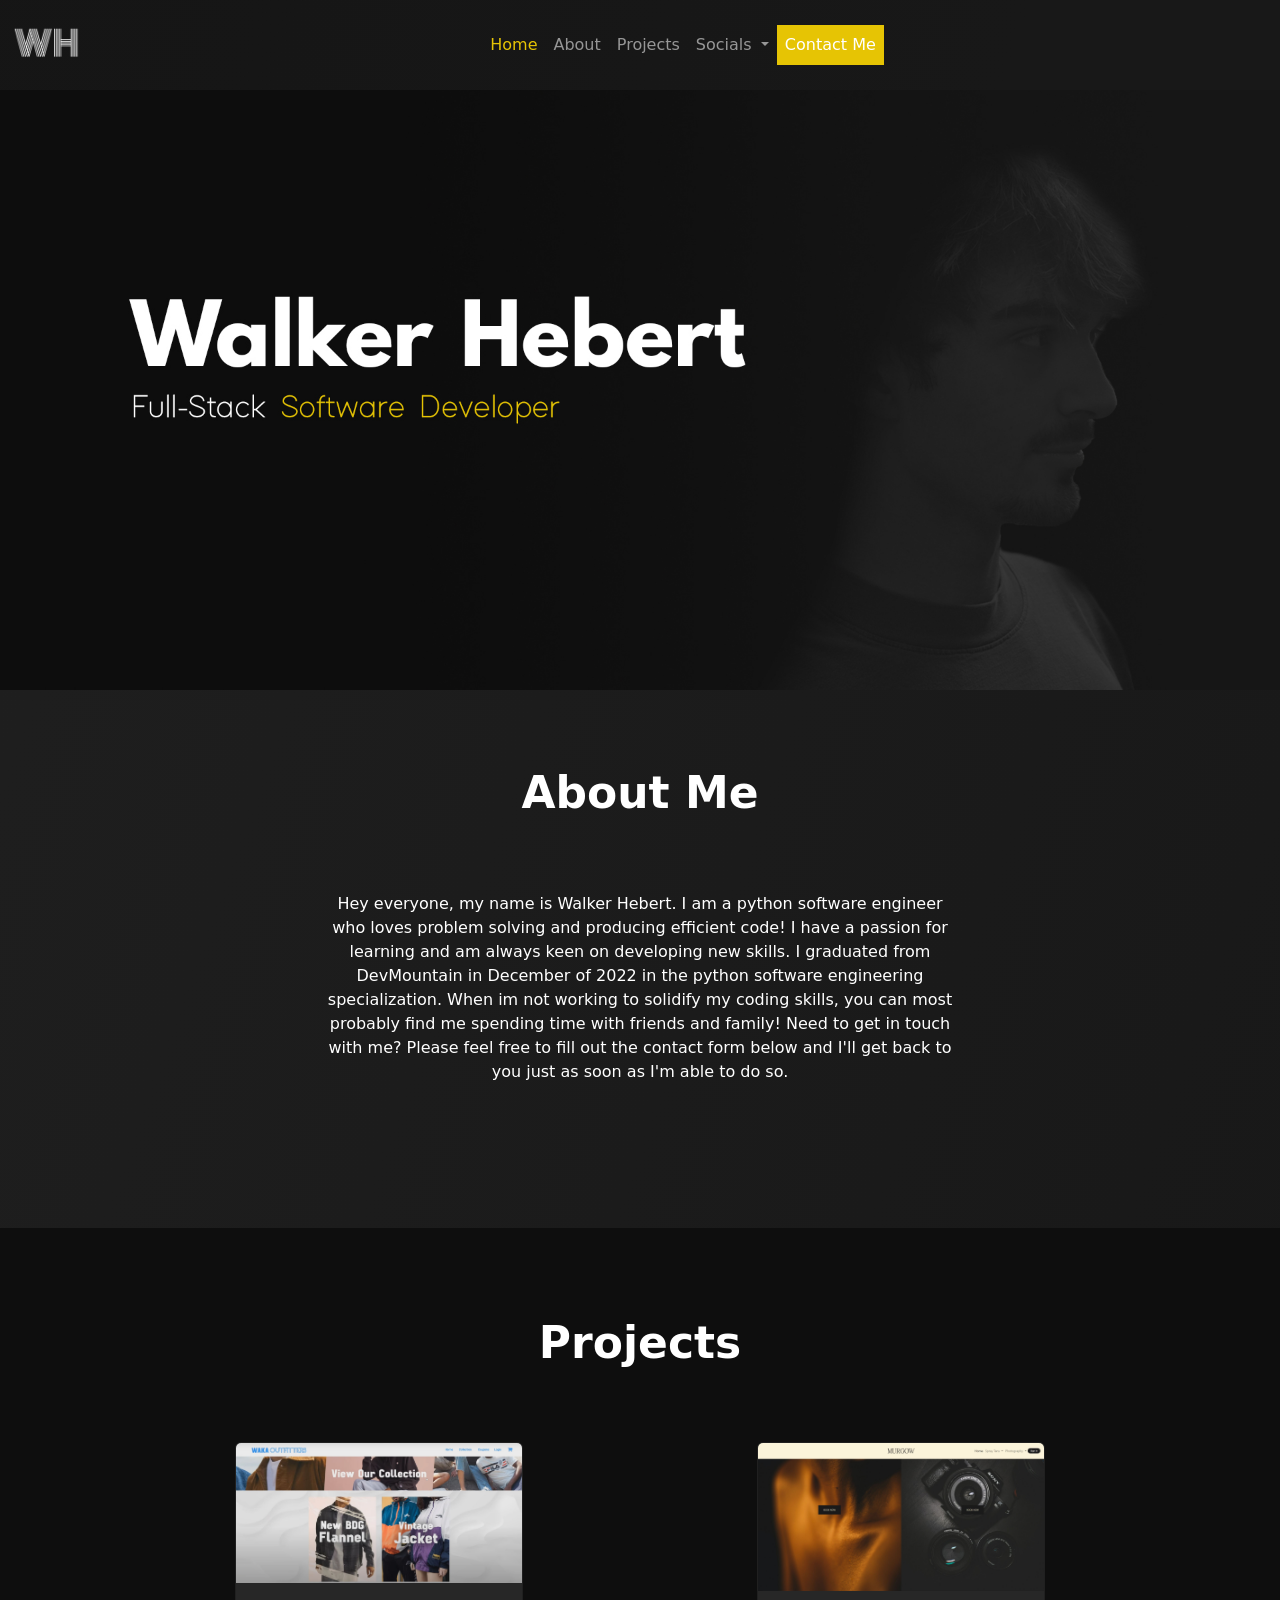
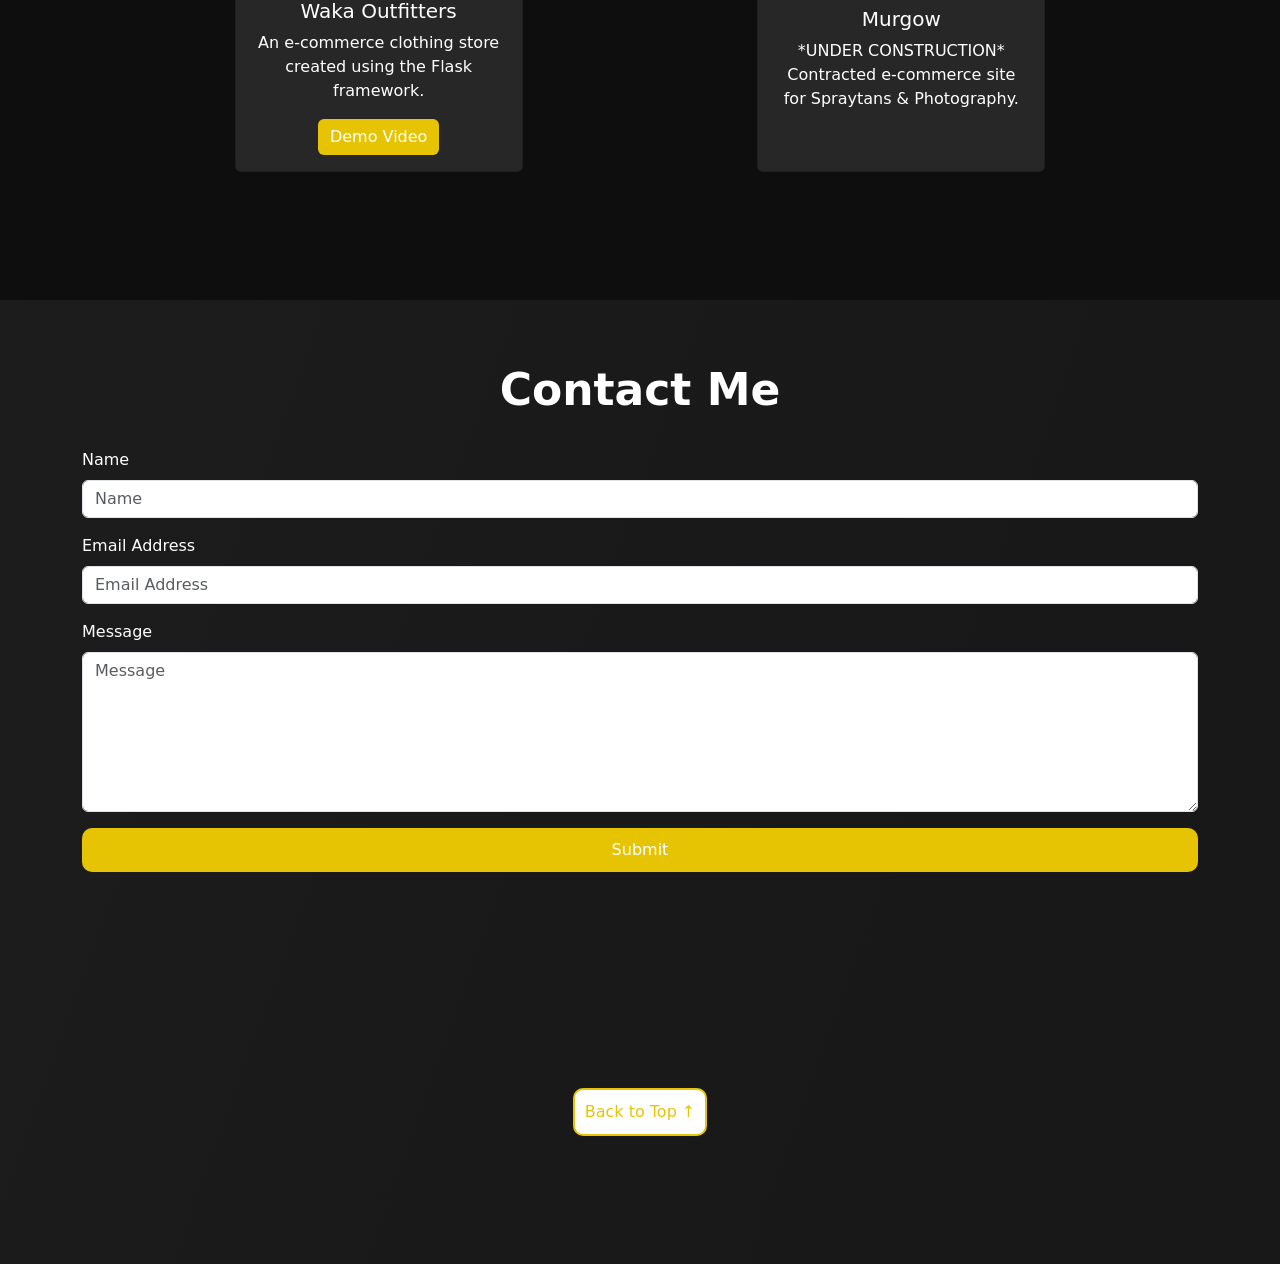
==== index.html @ 9998c640 "another commit" ====
<!DOCTYPE html>
<html lang="en">
<head>
    <meta charset="UTF-8">
    <meta http-equiv="X-UA-Compatible" content="IE=edge">
    <meta name="viewport" content="width=device-width, initial-scale=1.0">
    <link href="https://fonts.googleapis.com/css?family=Quicksand:400,600,700&display=swap" rel="stylesheet">
    <link href="https://cdn.jsdelivr.net/npm/bootstrap@5.3.0-alpha1/dist/css/bootstrap.min.css" rel="stylesheet" integrity="sha384-GLhlTQ8iRABdZLl6O3oVMWSktQOp6b7In1Zl3/Jr59b6EGGoI1aFkw7cmDA6j6gD" crossorigin="anonymous">
    <link rel="stylesheet" href="style.css">
    <link rel="icon" href="/images/wh-logo-layer.png" type="image/x-icon">
    <title> Walker Hebert Portfolio</title>
</head>
<body>
    <header>
        <nav class="navbar navbar-expand-lg navbar navbar-dark" style="background: linear-gradient(109.6deg, rgba(21, 21, 21, 0.93) 11.2%, rgb(24, 24, 24) 78.9%);" id="navbar">
            <div class="container-fluid">
                <a class="navbar-brand" href="index.html"><img src="./images/wh-logo-layer.png" alt="logo" width="70px"></a>
              <button class="navbar-toggler" type="button" data-bs-toggle="collapse" data-bs-target="#navbarNavDropdown" aria-controls="navbarNavDropdown" aria-expanded="false" aria-label="Toggle navigation">
                <span class="navbar-toggler-icon"></span>
              </button>
              <div class="collapse navbar-collapse" id="navbarNavDropdown">
                <ul class="navbar-nav">
                  <div class="left">
                  <li class="nav-item">
                    <a class="nav-link active" id="home" aria-current="page" href="#homee">Home</a>
                  </li>
                </div>
                  <li class="nav-item">
                    <a class="nav-link" href="#aboutm">About</a>
                  </li>
                  <li class="nav-item">
                    <a class="nav-link" href="#proj">Projects</a>
                  </li>
                  <li class="nav-item dropdown">
                    <a class="nav-link dropdown-toggle" href="#" role="button" data-bs-toggle="dropdown" aria-expanded="false">
                      Socials
                    </a>
                    <ul class="dropdown-menu">
                      <li><a class="dropdown-item" href="https://www.linkedin.com/in/walker-hebert-393915248/">LinkedIn</a></li>
                      <li><a class="dropdown-item" href="https://github.com/walkerhebert">GitHub</a></li>
                      <li><a class="dropdown-item" href="https://www.instagram.com/walkerhebertt/?hl=en">Instagram</a></li>
                      <li><a class="dropdown-item" href="https://www.behance.net/walkerhebebc26">Behance</a></li>
                    </ul>
                  </li>
                  <li class="nav-item">
                    <a class="nav-link active" id="contact" href="#contactm">Contact Me</a>
                  </li>
                </ul>
              </div>
            </div>
          </nav>
    </header>

    <div class="full-screen">
    <img src="./images/hero_1.jpg" class="img-fluid" alt="cover" width="100%" id="homee">
    </div>


    <div class="about-bg" id="aboutm">
      <h2>About Me</h2>
    <div class="center">
    <p class="about-txt">Hey everyone, my name is Walker Hebert. I am a python software engineer who loves problem solving and producing efficient code! I have a passion for learning and am always keen on developing new skills. I graduated from DevMountain in December of 2022 in the python software engineering specialization. When im not working to solidify my coding skills, you can most probably find me spending time with friends and family! Need to get in touch with me? Please feel free to fill out the contact form below and I'll get back to you just as soon as I'm able to do so.</p>
    </div>
    </div>

    <div class="proj-bg" id="proj">
    <h2>Projects</h2>

    <div class="cards">
      <div class="pad-bottom">
    <div class="card" style="width: 18rem;">
        <img class="card-img-top" src="./images/waka-outfitters-thumbnail.JPG" alt="Card image cap">
        <div class="card-body">
          <h5 class="card-title">Waka Outfitters</h5>
          <p class="card-text">An e-commerce clothing store created using the Flask framework.</p>
          <a href="#" class="btn btn-primary" id="card-btn">Demo Video</a>
        </div>
      </div>
      </div>
      
      <div class="card" style="width: 18rem;">
        <div class="pad-bottom">
          <img class="card-img-top" src="./images/Murgow Thumbnail.JPG" alt="Card image cap">
          <div class="card-body">
            <h5 class="card-title">Murgow</h5>
            <p class="card-text">*UNDER CONSTRUCTION* <br> Contracted e-commerce site for Spraytans & Photography.</p>
          </div>
        </div>
        </div>
    </div>
  </div>

    <div class="contact-bg" id="contactm">
    <h2>Contact Me</h2>

<div class="container py-4">

    <form id="contactForm" action="https://formsubmit.co/20db6dedb6a5a8f6630018d347968609" method="POST">

      <div class="mb-3">
        <label class="form-label" for="name">Name</label>
        <input class="form-control" id="name" type="text" placeholder="Name" data-sb-validations="required" name="Name" />
      </div>
  
      <div class="mb-3">
        <label class="form-label" for="emailAddress">Email Address</label>
        <input class="form-control" id="emailAddress" type="email" placeholder="Email Address" data-sb-validations="required, email" name="Email" />
      </div>

      <div class="mb-3">
        <label class="form-label" for="message">Message</label>
        <textarea class="form-control" id="message" type="text" placeholder="Message" style="height: 10rem;" data-sb-validations="required" name="Message"></textarea>
      </div>
  
      <div class="d-grid">
        <button class="sub-btn" id="alert-button" type="submit">Submit</button>
      </div>
    </form>
  
  </div>
    </div>

    <div class="center">
    <button class="topBtn" id="topBtn">Back to Top &#8593;</button>
  </div>

    <script src="https://cdn.jsdelivr.net/npm/bootstrap@5.3.0-alpha1/dist/js/bootstrap.bundle.min.js" integrity="sha384-w76AqPfDkMBDXo30jS1Sgez6pr3x5MlQ1ZAGC+nuZB+EYdgRZgiwxhTBTkF7CXvN" crossorigin="anonymous"></script>
    <script src="script.js"></script>
    <script>
      var prevScrollpos = window.pageYOffset;
      window.onscroll = function() {
        var currentScrollPos = window.pageYOffset;
        if (prevScrollpos > currentScrollPos) {
          document.getElementById("navbar").style.top = "0";
        } else {
          document.getElementById("navbar").style.top = "-50px";
        }
        prevScrollpos = currentScrollPos;
      }

      document.getElementById("topBtn").addEventListener("click", function() {
        window.scrollTo({ top: 0, behavior: 'smooth' });
      });
    </script>
</body>
</html>
---- style.css ----
body {
    width: 100%;
    height: 100%;
    background: linear-gradient(109.6deg, rgba(13, 13, 13, 0.93) 11.2%, rgb(24, 24, 24) 78.9%);
    background-repeat: no-repeat;
}

.full-screen {
    max-width: 100%;
    height: auto; 
    text-align: center;
}

.title {
    position: absolute;
    left: 50%;
    transform: translate(-50%, -50%);
    color: white;
  }

.img-fluid {
    object-fit: cover;
    max-width: auto;
}

#navbarNavDropdown {
    justify-content: space-evenly;
}

#home {
    color: #e6c404;
    align-items: left;
}


#contact {
    background-color: #e6c404;
    text-align: center;
}

#contact:hover {
    background-color: #fff;
    color: #e6c404;
}

.nav-link:hover {
    color: #e6c404;
}

.dropdown-item:hover {
    color: #fff;
    background-color: #e6c404;
}

.navbar.navbarNavDropdown {
    justify-content: space-between;
}

h2 {
    color: #fff;
    margin-top: 5%;
    font-weight: 900;
    font-size: 44px;
    text-align: center;
}

.card {
    background-color: rgb(39, 39, 39);
    color: white;
}

#card-btn {
    background-color: #e6c404;
    border: none;
}

.cards {
    display: flex;
    flex-direction: row;
    justify-content: space-evenly;
    padding-top: 5%;
    padding-bottom: 10%;
    text-align: center;
}

.about-txt {
    color: #fff;
    width: 50%;
    text-align: center;
    justify-content: right;
    align-items: center;
}

.center {
    text-align: center !important;
    justify-content: center !important;
    padding-top: 5%;
    padding-bottom: 10%;
    display: flex;
}

.proj-bg {
    background-color: rgb(14, 14, 14);
    padding-top: 2%;
}

.about-bg {
    height: 100%;
    width: 100%;
    padding-top: 1%;
}

.form-label {
    color: #fff;
}

.sub-btn {
    background-color: #e6c404;
    color: #fff;
    border: none;
    padding: 10px;
    border-radius: 10px;
}

.sub-btn:hover {
    background-color: #ffffff;
    color: #e6c404;
}

.contact-bg {
    padding-bottom: 10%;
}

#dismiss-btn {
    justify-content: right !important;
}

#imges {
    object-fit: cover;
    height: 70vh !important;
    width: 100%;
}

.topBtn {
    position: sticky;
    justify-content: center;
    background-color: #fff;
    color: #e6c404;
    border: 2px solid #e6c404;
    padding: 10px;
    border-radius: 10px;
}

.topBtn:hover {
    background-color: #e6c404;
    color: #fff;
}


@media (max-width: 630px) {
    .cards {
        flex-direction: column !important;
        display: flex;
        align-items: center;
        padding-bottom: 10%;
    }

    .pad-bottom {
        padding-bottom: 5%;
    }

    .about-txt {
        width: 80%;
    }
  }
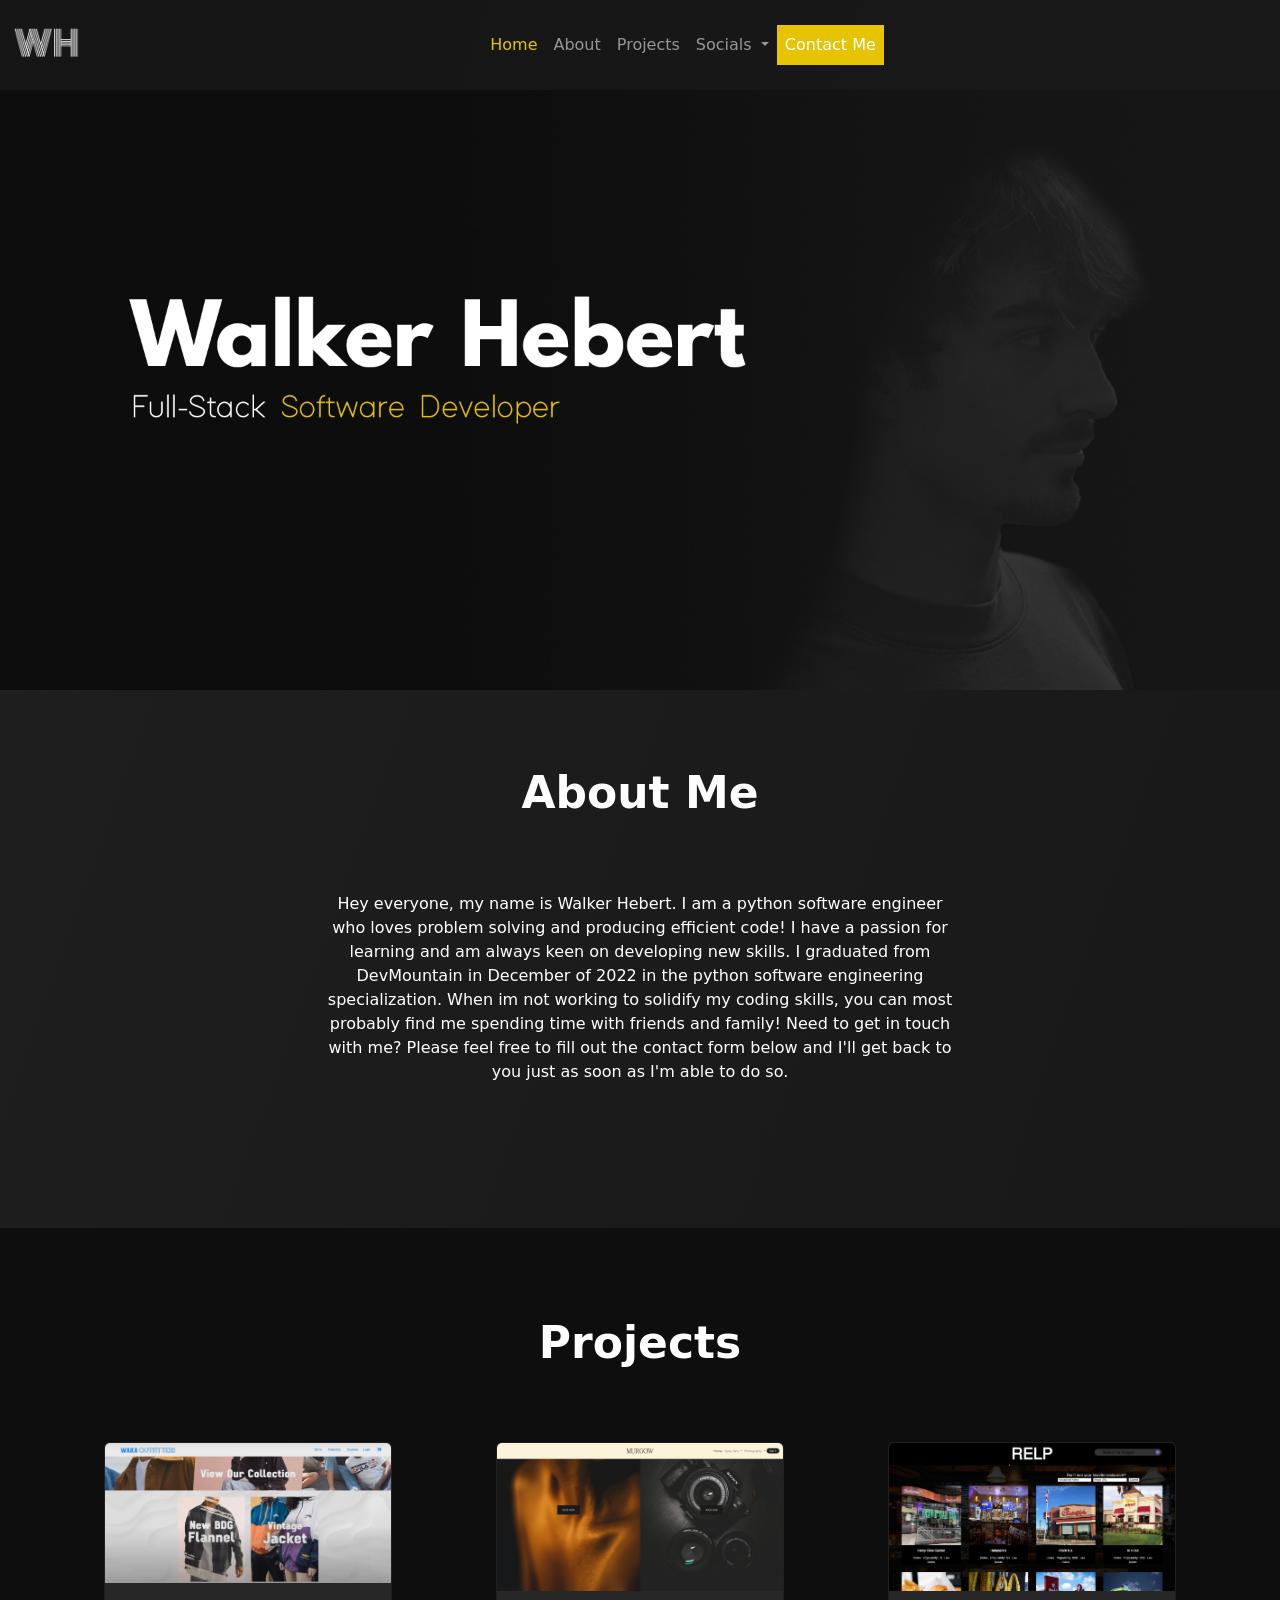
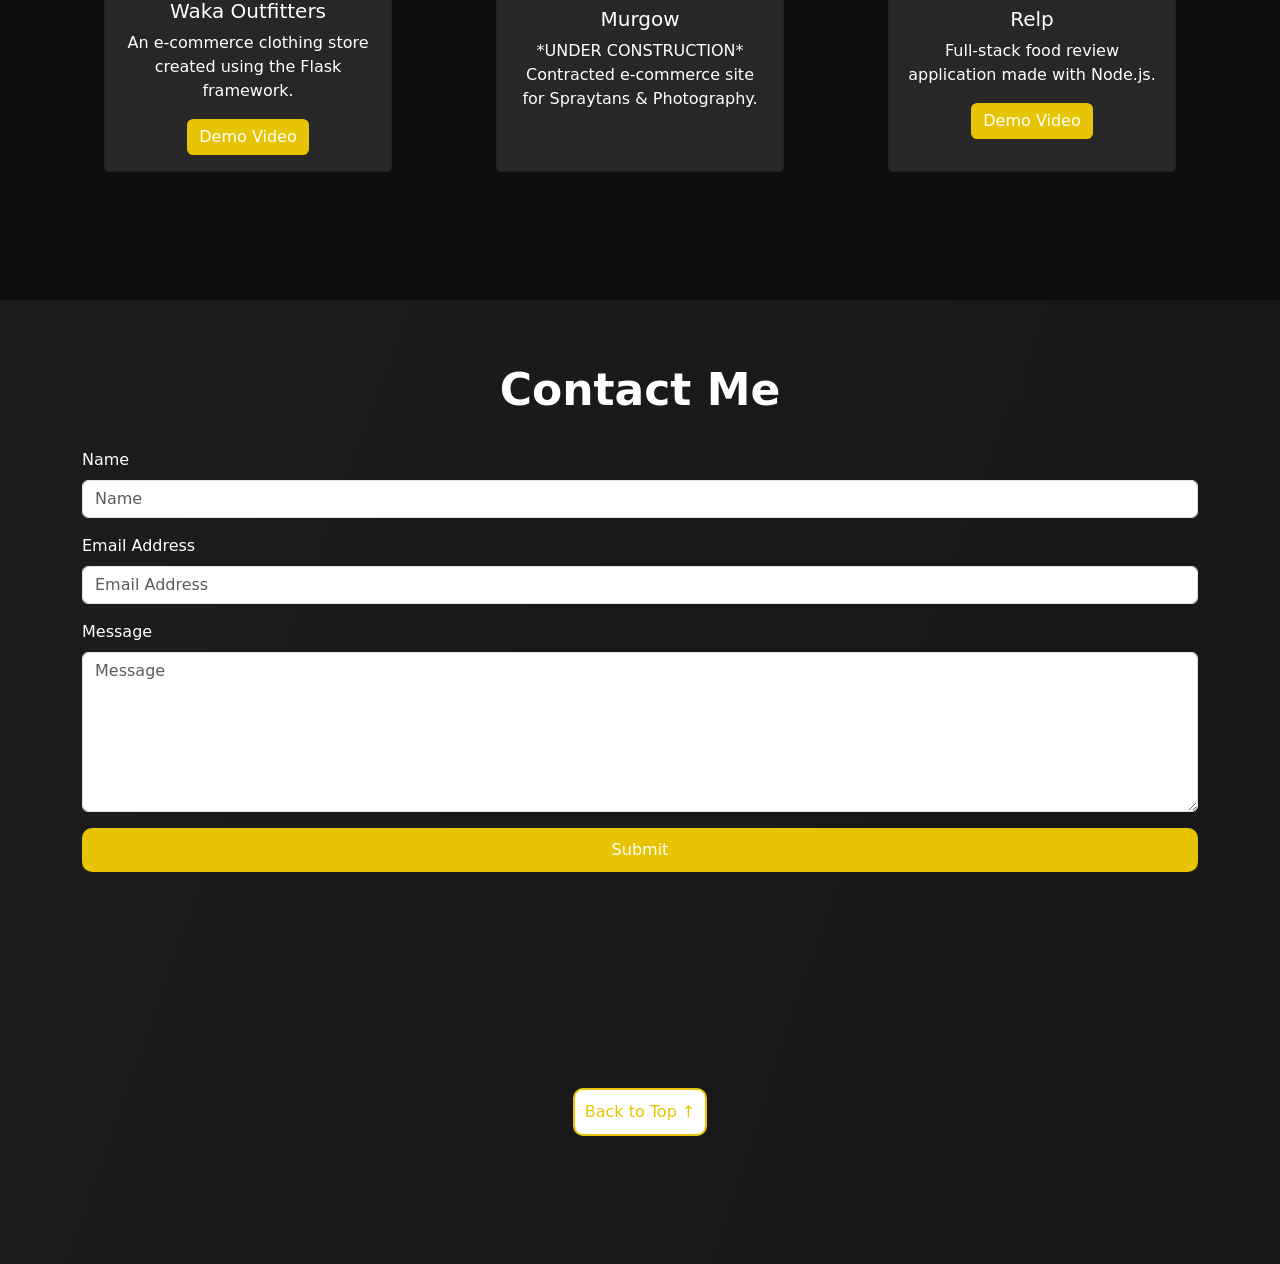
==== commit 2acceef3: "added-project" ====
--- a/index.html
+++ b/index.html
@@ -12,7 +12,7 @@
 </head>
 <body>
     <header>
-        <nav class="navbar navbar-expand-lg navbar navbar-dark" style="background: linear-gradient(109.6deg, rgba(21, 21, 21, 0.93) 11.2%, rgb(24, 24, 24) 78.9%);" id="navbar">
+        <nav class="navbar navbar-expand-lg navbar navbar-dark" style="background: linear-gradient(109.6deg, rgba(21, 21, 21, 0.93) 11.2%, rgb(24, 24, 24) 78.9%);">
             <div class="container-fluid">
                 <a class="navbar-brand" href="index.html"><img src="./images/wh-logo-layer.png" alt="logo" width="70px"></a>
               <button class="navbar-toggler" type="button" data-bs-toggle="collapse" data-bs-target="#navbarNavDropdown" aria-controls="navbarNavDropdown" aria-expanded="false" aria-label="Toggle navigation">
@@ -73,10 +73,11 @@
         <div class="card-body">
           <h5 class="card-title">Waka Outfitters</h5>
           <p class="card-text">An e-commerce clothing store created using the Flask framework.</p>
-          <a href="#" class="btn btn-primary" id="card-btn">Demo Video</a>
+          <a href="https://youtu.be/AE-QLyrMGx4" class="btn btn-primary" id="card-btn">Demo Video</a>
         </div>
       </div>
       </div>
+      
       
       <div class="card" style="width: 18rem;">
         <div class="pad-bottom">
@@ -84,6 +85,16 @@
           <div class="card-body">
             <h5 class="card-title">Murgow</h5>
             <p class="card-text">*UNDER CONSTRUCTION* <br> Contracted e-commerce site for Spraytans & Photography.</p>
+          </div>
+        </div>
+        </div>
+      <div class="card" id="card-top" style="width: 18rem;">
+        <div class="pad-bottom">
+          <img class="card-img-top" src="./images/relp-image.JPG" alt="Card image cap">
+          <div class="card-body">
+            <h5 class="card-title">Relp</h5>
+            <p class="card-text">Full-stack food review application made with Node.js.</p>
+            <a href="https://youtu.be/zYJEmiQWGQg" class="btn btn-primary" id="card-btn">Demo Video</a>
           </div>
         </div>
         </div>
@@ -127,17 +138,6 @@
     <script src="https://cdn.jsdelivr.net/npm/bootstrap@5.3.0-alpha1/dist/js/bootstrap.bundle.min.js" integrity="sha384-w76AqPfDkMBDXo30jS1Sgez6pr3x5MlQ1ZAGC+nuZB+EYdgRZgiwxhTBTkF7CXvN" crossorigin="anonymous"></script>
     <script src="script.js"></script>
     <script>
-      var prevScrollpos = window.pageYOffset;
-      window.onscroll = function() {
-        var currentScrollPos = window.pageYOffset;
-        if (prevScrollpos > currentScrollPos) {
-          document.getElementById("navbar").style.top = "0";
-        } else {
-          document.getElementById("navbar").style.top = "-50px";
-        }
-        prevScrollpos = currentScrollPos;
-      }
-
       document.getElementById("topBtn").addEventListener("click", function() {
         window.scrollTo({ top: 0, behavior: 'smooth' });
       });
--- a/style.css
+++ b/style.css
@@ -172,4 +172,8 @@
     .about-txt {
         width: 80%;
     }
+
+    #card-top {
+        margin-top: 5%;
+    }
   }
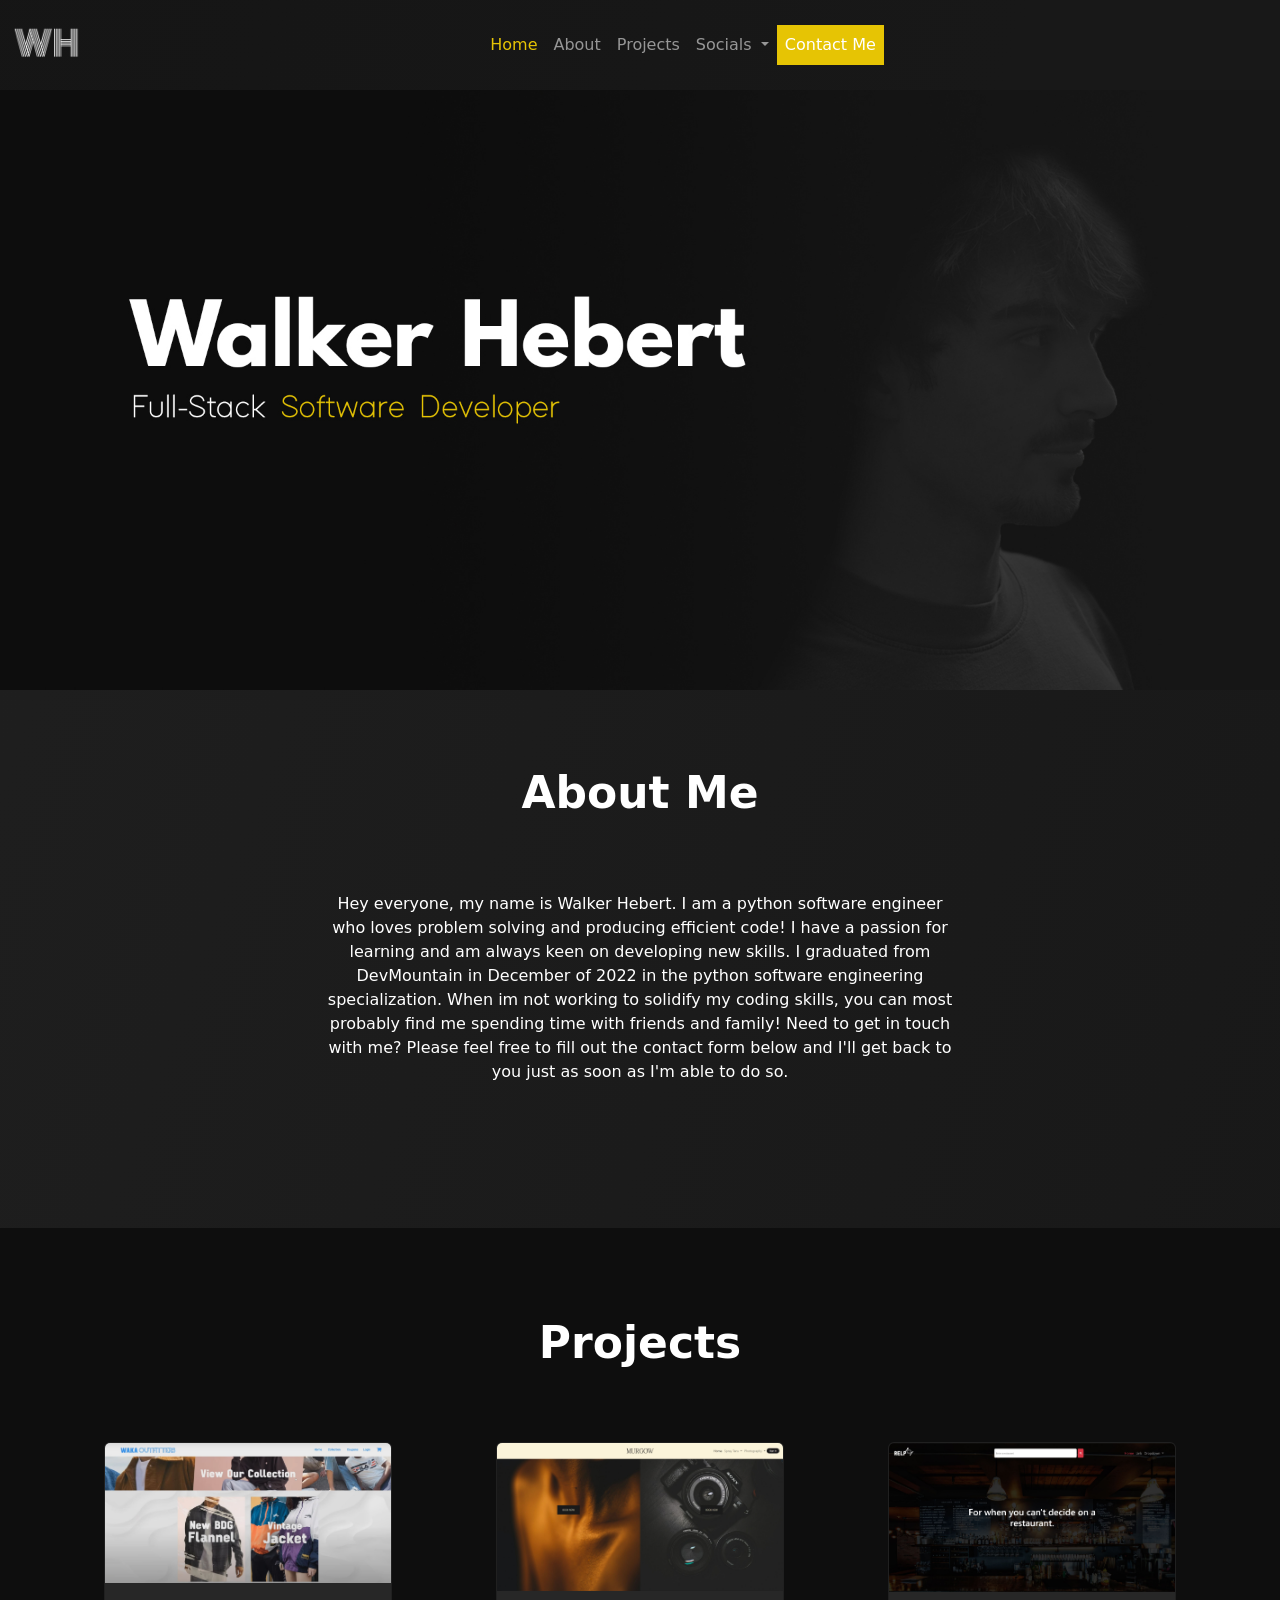
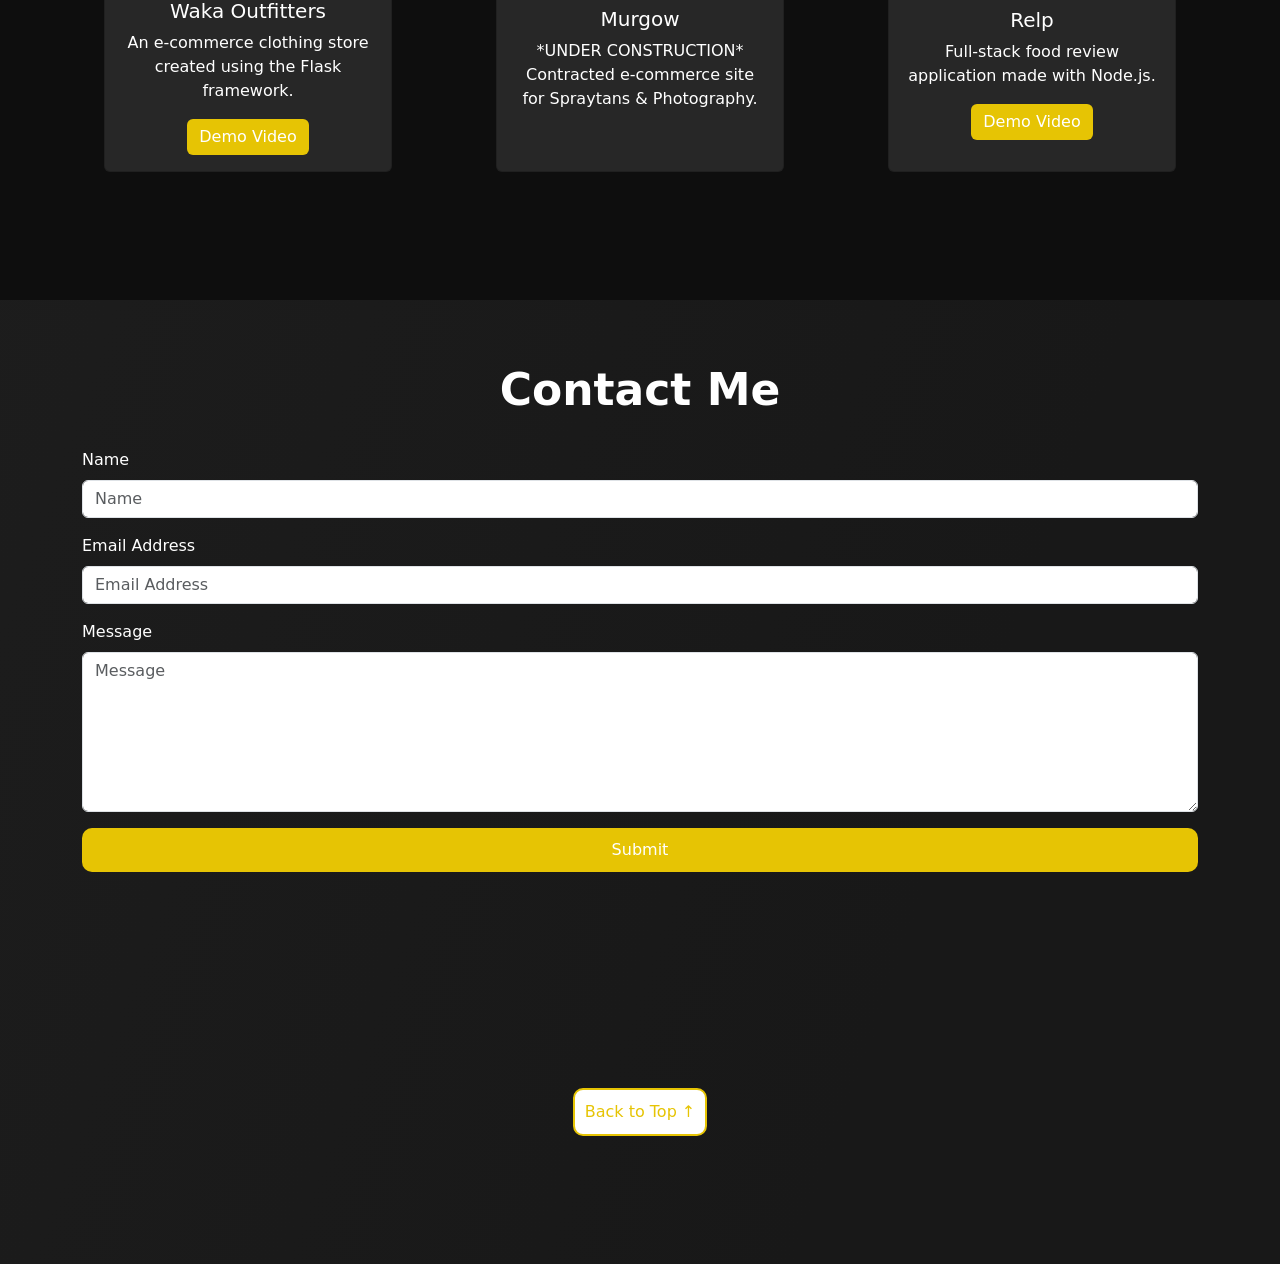
==== commit ee995796: "relp-update" ====
--- a/index.html
+++ b/index.html
@@ -94,7 +94,7 @@
           <div class="card-body">
             <h5 class="card-title">Relp</h5>
             <p class="card-text">Full-stack food review application made with Node.js.</p>
-            <a href="https://youtu.be/zYJEmiQWGQg" class="btn btn-primary" id="card-btn">Demo Video</a>
+            <a href="https://youtu.be/sbvCPUDNMG8" class="btn btn-primary" id="card-btn">Demo Video</a>
           </div>
         </div>
         </div>
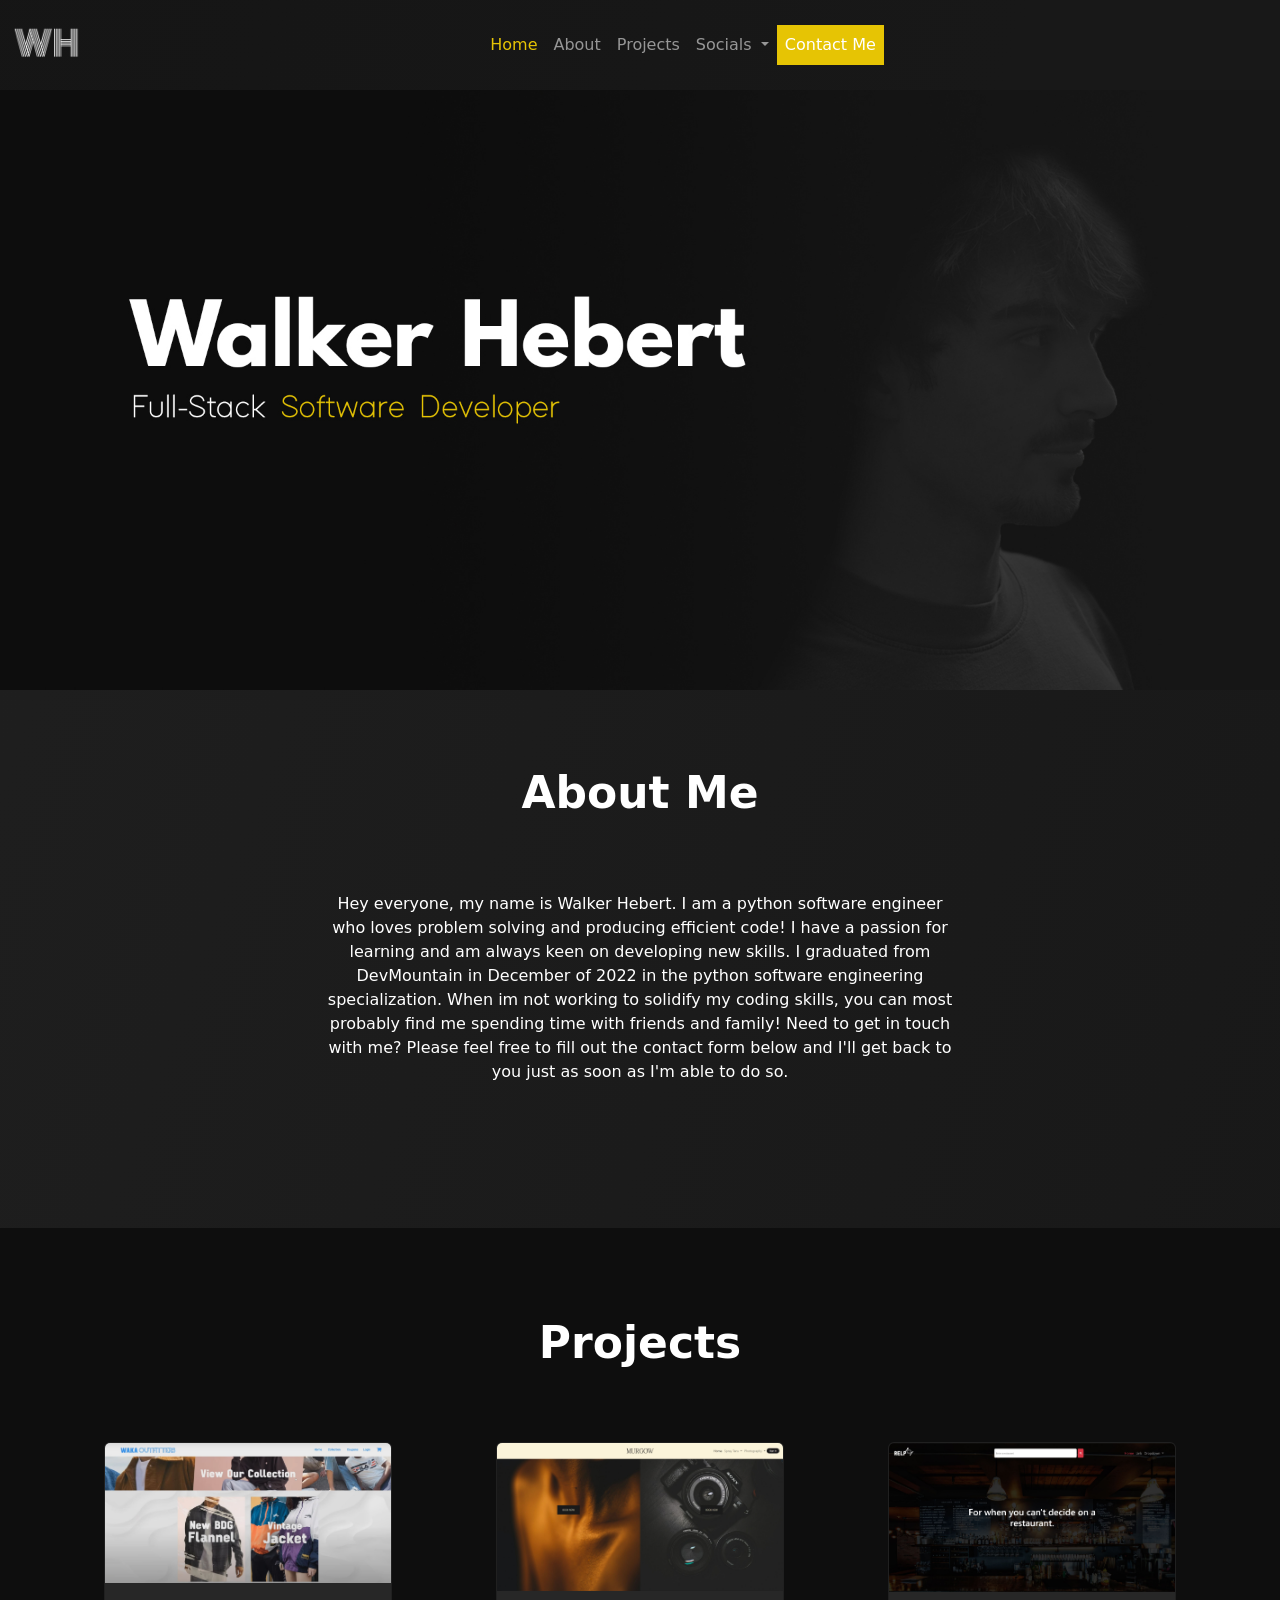
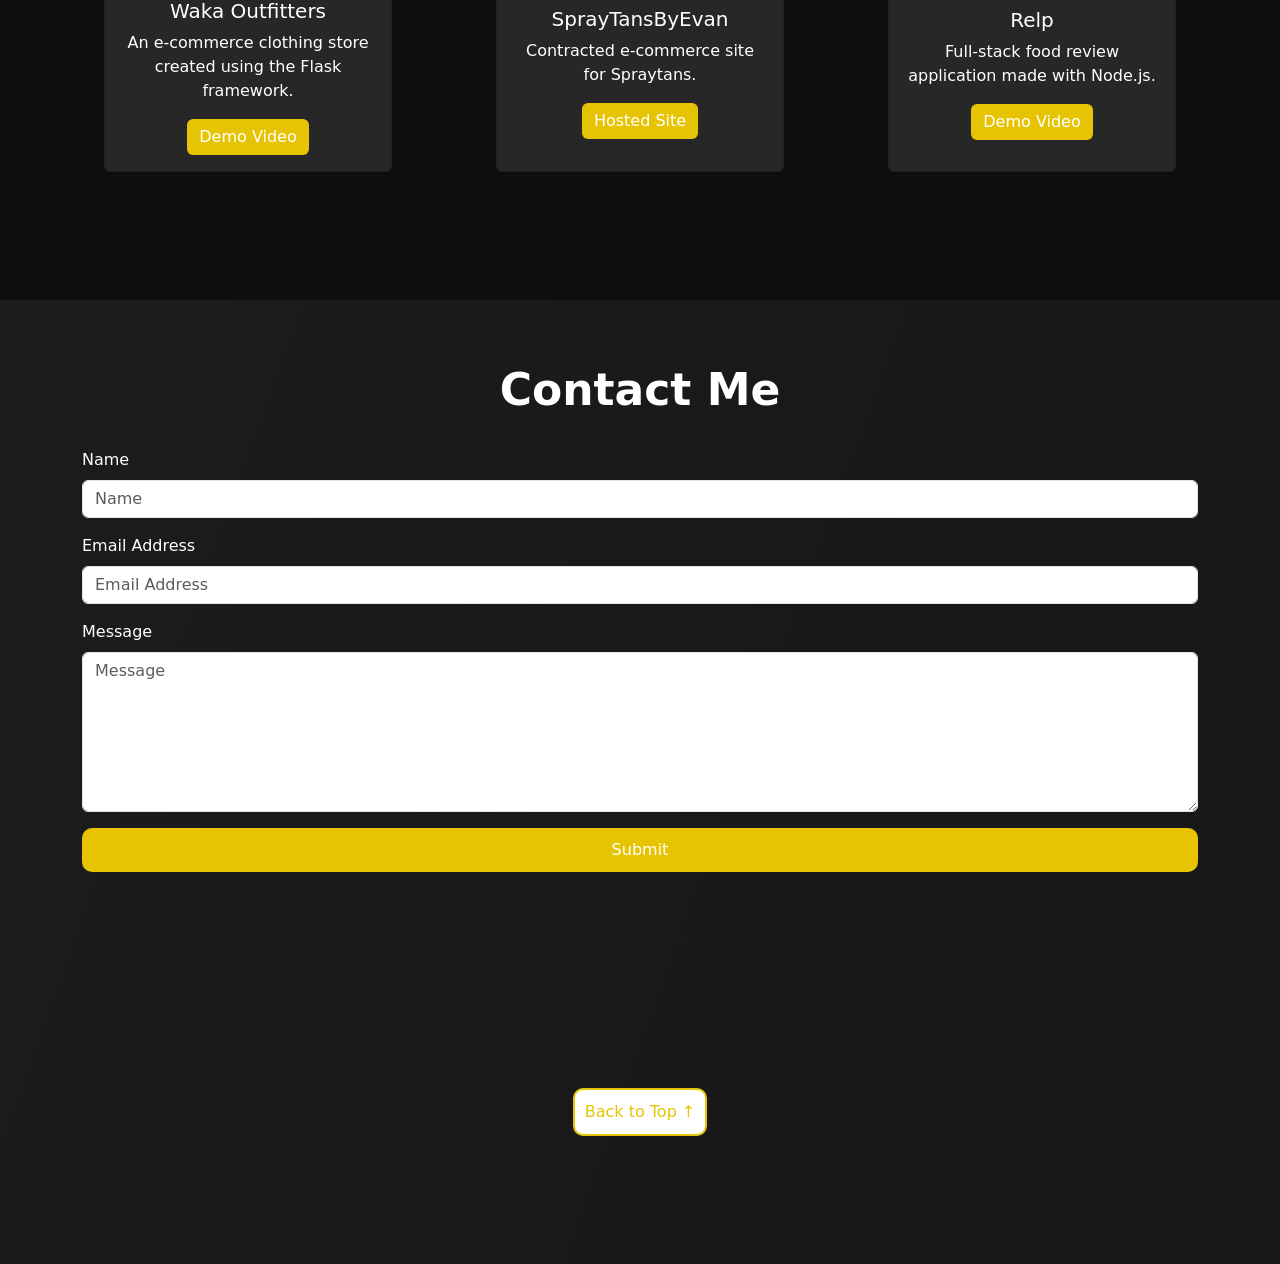
==== commit caa27a49: "finished-spraytan-app" ====
--- a/index.html
+++ b/index.html
@@ -83,8 +83,9 @@
         <div class="pad-bottom">
           <img class="card-img-top" src="./images/Murgow Thumbnail.JPG" alt="Card image cap">
           <div class="card-body">
-            <h5 class="card-title">Murgow</h5>
-            <p class="card-text">*UNDER CONSTRUCTION* <br> Contracted e-commerce site for Spraytans & Photography.</p>
+            <h5 class="card-title">SprayTansByEvan</h5>
+            <p class="card-text">Contracted e-commerce site for Spraytans.</p>
+            <a href="https://spraytansbyevan.com" class="btn btn-primary" id="card-btn">Hosted Site</a>
           </div>
         </div>
         </div>
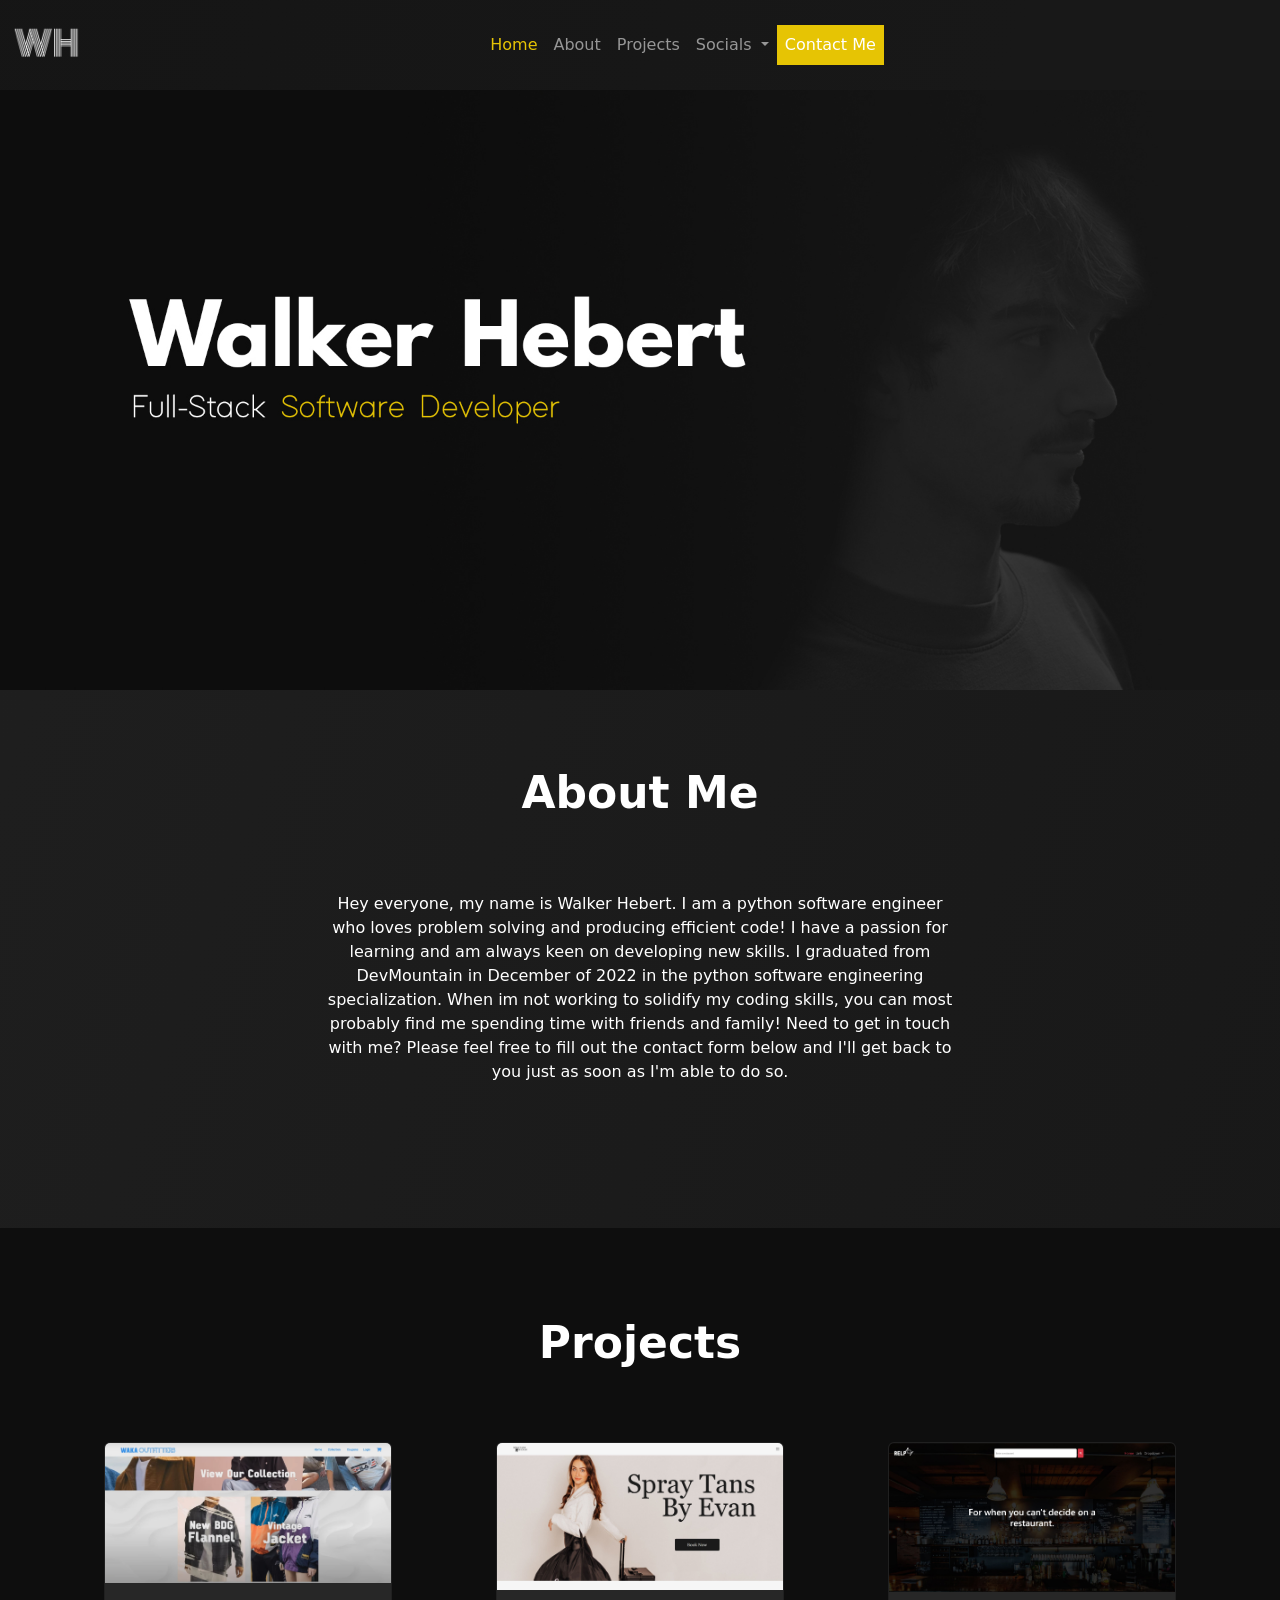
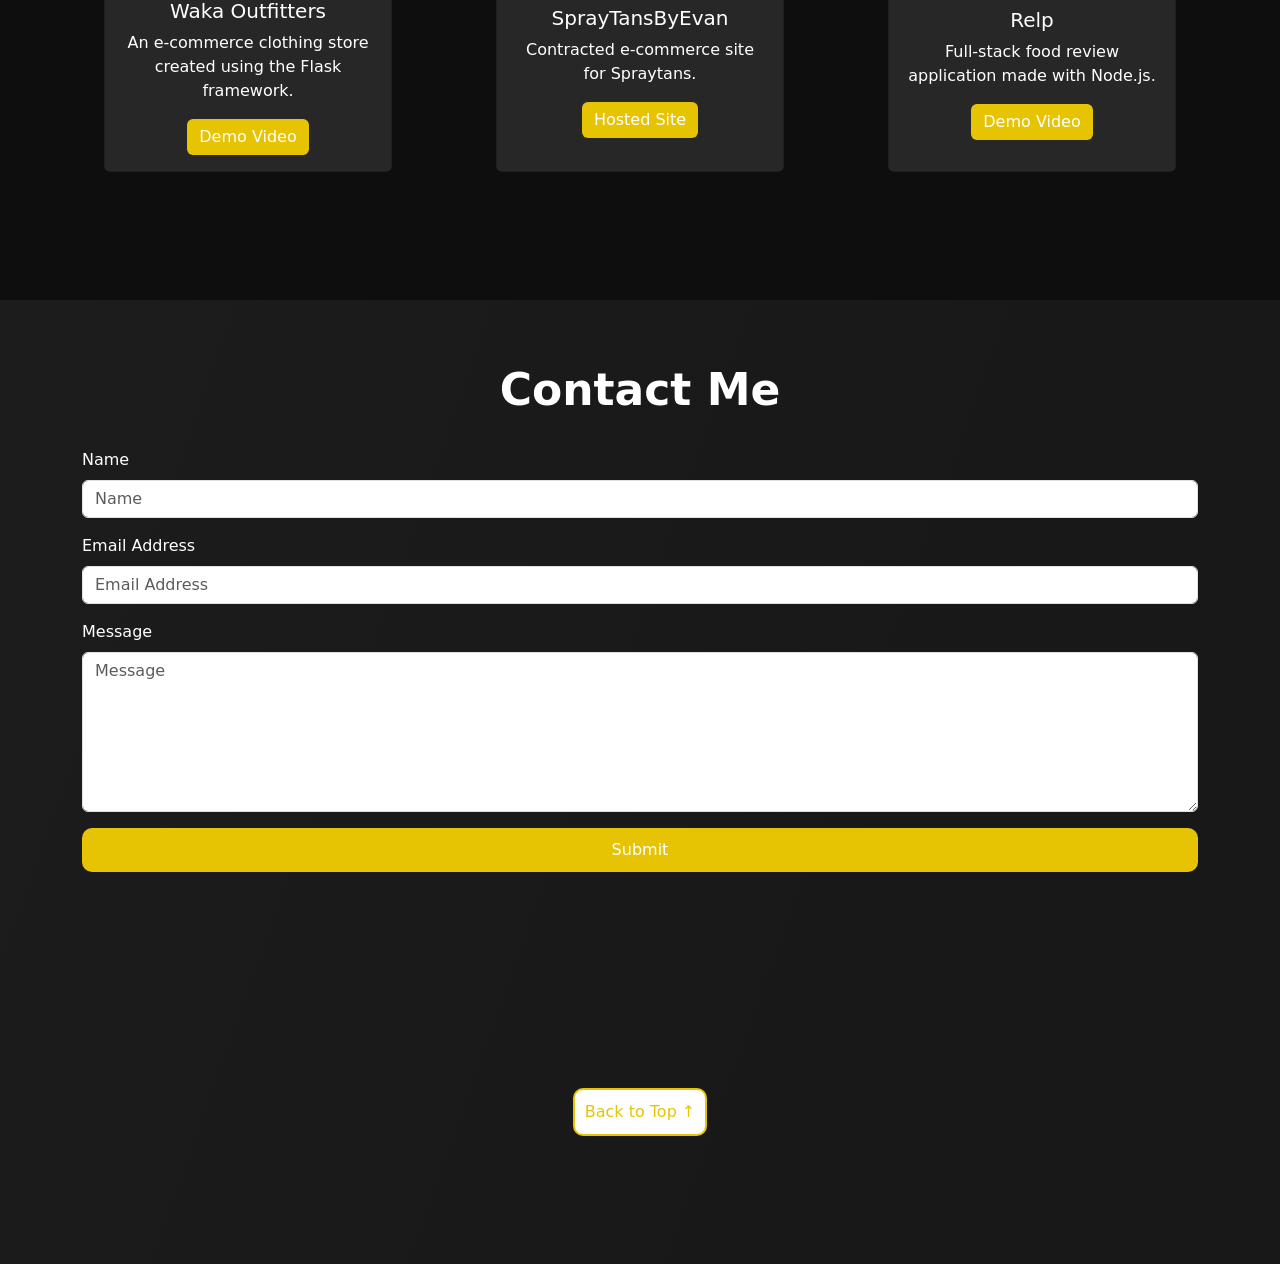
==== commit 60c669ee: "hosted-site-img" ====
--- a/index.html
+++ b/index.html
@@ -81,7 +81,7 @@
       
       <div class="card" style="width: 18rem;">
         <div class="pad-bottom">
-          <img class="card-img-top" src="./images/Murgow Thumbnail.JPG" alt="Card image cap">
+          <img class="card-img-top" src="./images/hosted-site-tan.JPG" alt="Card image cap">
           <div class="card-body">
             <h5 class="card-title">SprayTansByEvan</h5>
             <p class="card-text">Contracted e-commerce site for Spraytans.</p>
